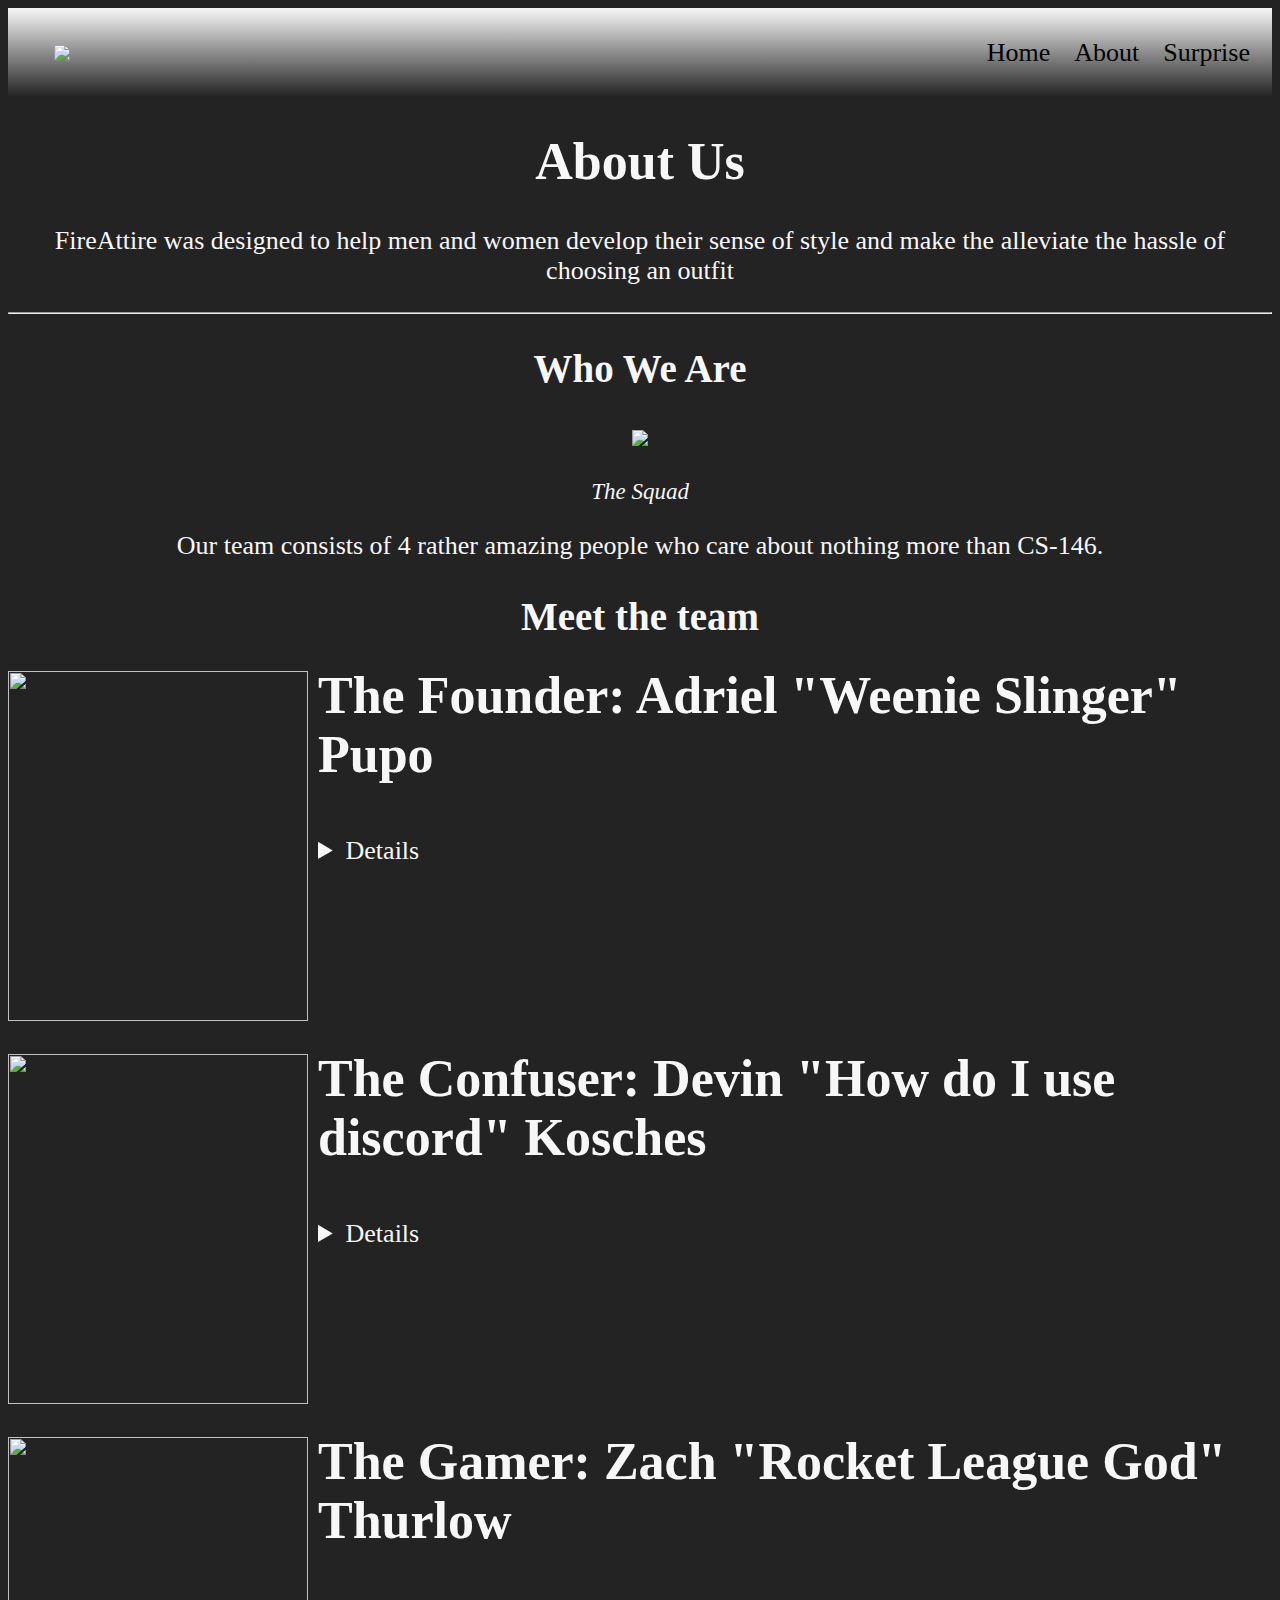
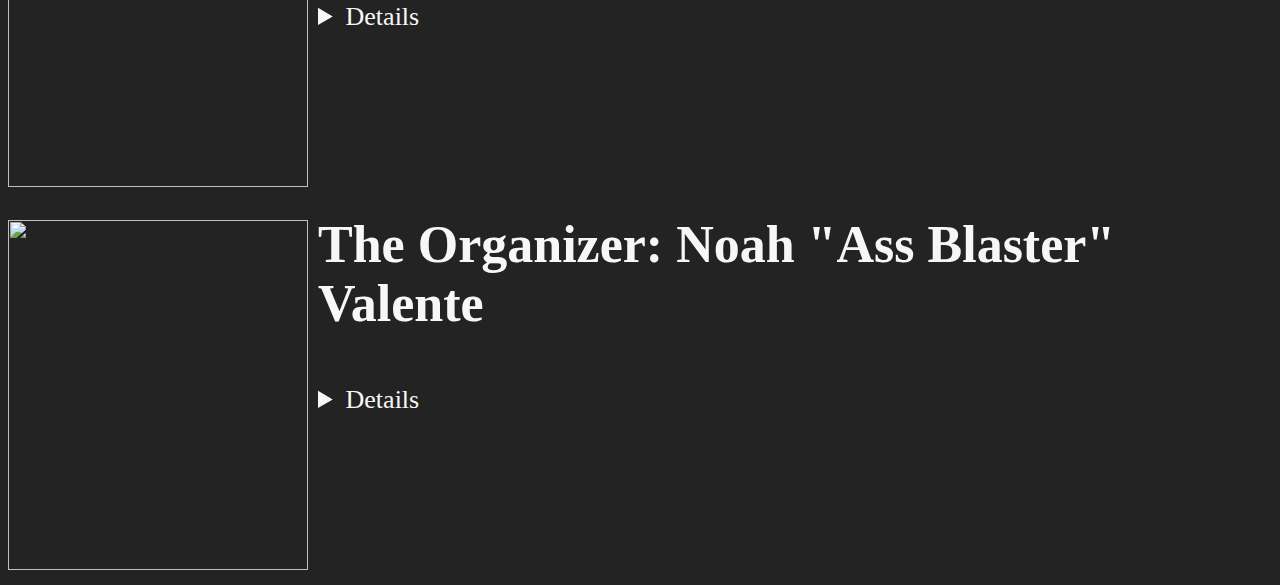
==== aboutus.html @ 30d2195a "Add files via upload" ====
<!DOCTYPE html>
<html lang="en">
<head>
    <meta charset="UTF-8">
    <meta name="viewport" content="width=device-width, initial-scale=1.0">
    <link rel='icon' href='imagesforsite/favicon.ico' type='image/ico'>
    <link rel="stylesheet" href="aboutusstyle.css">
    <title>Document</title>
</head>
<body>
        
        <div class="header">
            <a href="home.html" class="logo"><a href="home.html"><img src="https://www.freelogoservices.com/api/main/images/1j+ojFVDOMkX9Wytexe43D6kifCCqhRJnx...IwXs1M3EMoAJtliAvhfVo8...05%22%3E"></a></a>
            <div class="header-right">
              <a class="active" href="home.html">Home</a>
              <a href="aboutus.html">About</a>
              <a href="https://www.youtube.com/watch?v=dQw4w9WgXcQ">Surprise</a>
            </div>
          </div>
    <summary>
        <h1>
            About Us
        </h1>
        <p>
            FireAttire was designed to help men and women develop their sense of style and make the 
            alleviate the hassle of choosing an outfit
        </p> 
    </summary>
    <hr>
        <h2>
            Who We Are
        </h2>
        <figure>
            <p>
                <img src="https://thumbs.dreamstime.com/t/four-young-guys-17962834.jpg"> 
            </p>
            <figcaption>The Squad</figcaption>
        </figure>
        <p>
            Our team consists of 4 rather amazing people who care about nothing more than CS-146.
        </p>
        <h2>Meet the team</h2>
    <main>
        <section>
            <div class="pic">
                <img src="file:adriel.png" height="350" width="300"> 
            </div>
            <summary>
                <h3>
                    The Founder: Adriel "Weenie Slinger" Pupo
                </h3>
                <details>
                    Founder Adriel Pupo had trouble choosing what outfit to wear to school one morning so he thought to himself, "What if there
                was an easier way to do this?" The idea behind FireAttire was then born. 
                </details>
            </summary>
        </section>
        <p></p>
        <section>
            <div class="pic">
                <img src="file:devin.png" height="350" width="300"> 
            </div>
            <summary>
                <h3>
                    The Confuser: Devin "How do I use discord" Kosches
                </h3>
                <details>
                    Devin was assigned to work with the FireAttire team, however, he had no idea how to communicate on discord.
                    This lead to a delay in the production of FireAttire. What a team player.
                </details>
            </summary>
        </section>
        <p></p>
        <section>
            <div class="pic">
                <img src="file:zach.png" height="350" width="300"> 
            </div>
            <summary>
                <h3>
                    The Gamer: Zach "Rocket League God" Thurlow
                </h3>
                <details>
                    Zach is a great team player. More importantly though, he's a gamer. And as gamers are a minority,
                    he is our diversity hire. We believe FireAttire should be a diverse team and having a gamer fills that role.
                </details>
            </summary>
        </section>
        <p></p>
        <section>
            <div class="pic">
                <img src="file:noah.png" height="350" width="300"> 
            </div>
            <summary>
                <h3>
                    The Organizer: Noah "Ass Blaster" Valente
                </h3>
                <details>
                    Noah is an organizer. Give him a task and he'll put it together. He's an essential part of the
                    FireTire team. He runs the Github and controls the documents we make for PR. What a beast.
                </details>
            </summary>
        </section>
    </main>
</body>
</html>
---- aboutusstyle.css ----
h1,h2,p {
    text-align: center;
}
h3 {
    font-size: 200%;
   margin-top: -5px;
}
body {
    background: 0% 0% / contain rgb(35, 35, 35);
    transition-property: none;
    opacity: 1;
    font-family: calibri, 'sans-serif';
    font-size: 26px;
    color: rgb(248, 247, 247);
}
/*Style the header with a grey background and some padding */
.header {
    overflow: hidden;
    background: linear-gradient(to bottom, #f8f7f7 0%, #232323 100%);
    padding: 20px 10px;
}

/* Style the header links */
.header a {
    float: left;
    color: black;
    text-align: center;
    padding: 12px;
    text-decoration: none;
    line-height: 25px;
    border-radius: 4px;
}

/*Style the logo link (notice that we set the same value of line-height and font-size to prevent the header to increase when the font gets bigger */
.header a.logo {
    font-size: 25px;
    font-weight: bold;
}

/* Change the background color on mouse-over */
.header a:hover {
    background-color: #ddd;
    color: black;
}

/* Float the link section to the right */
.header-right {
    float: right;
}
figcaption {
    text-align: center;
    font-style: italic;
    font-size: 23px;
}
section {
    display: flex;
}
.pic {
    margin-right: 10px;
}
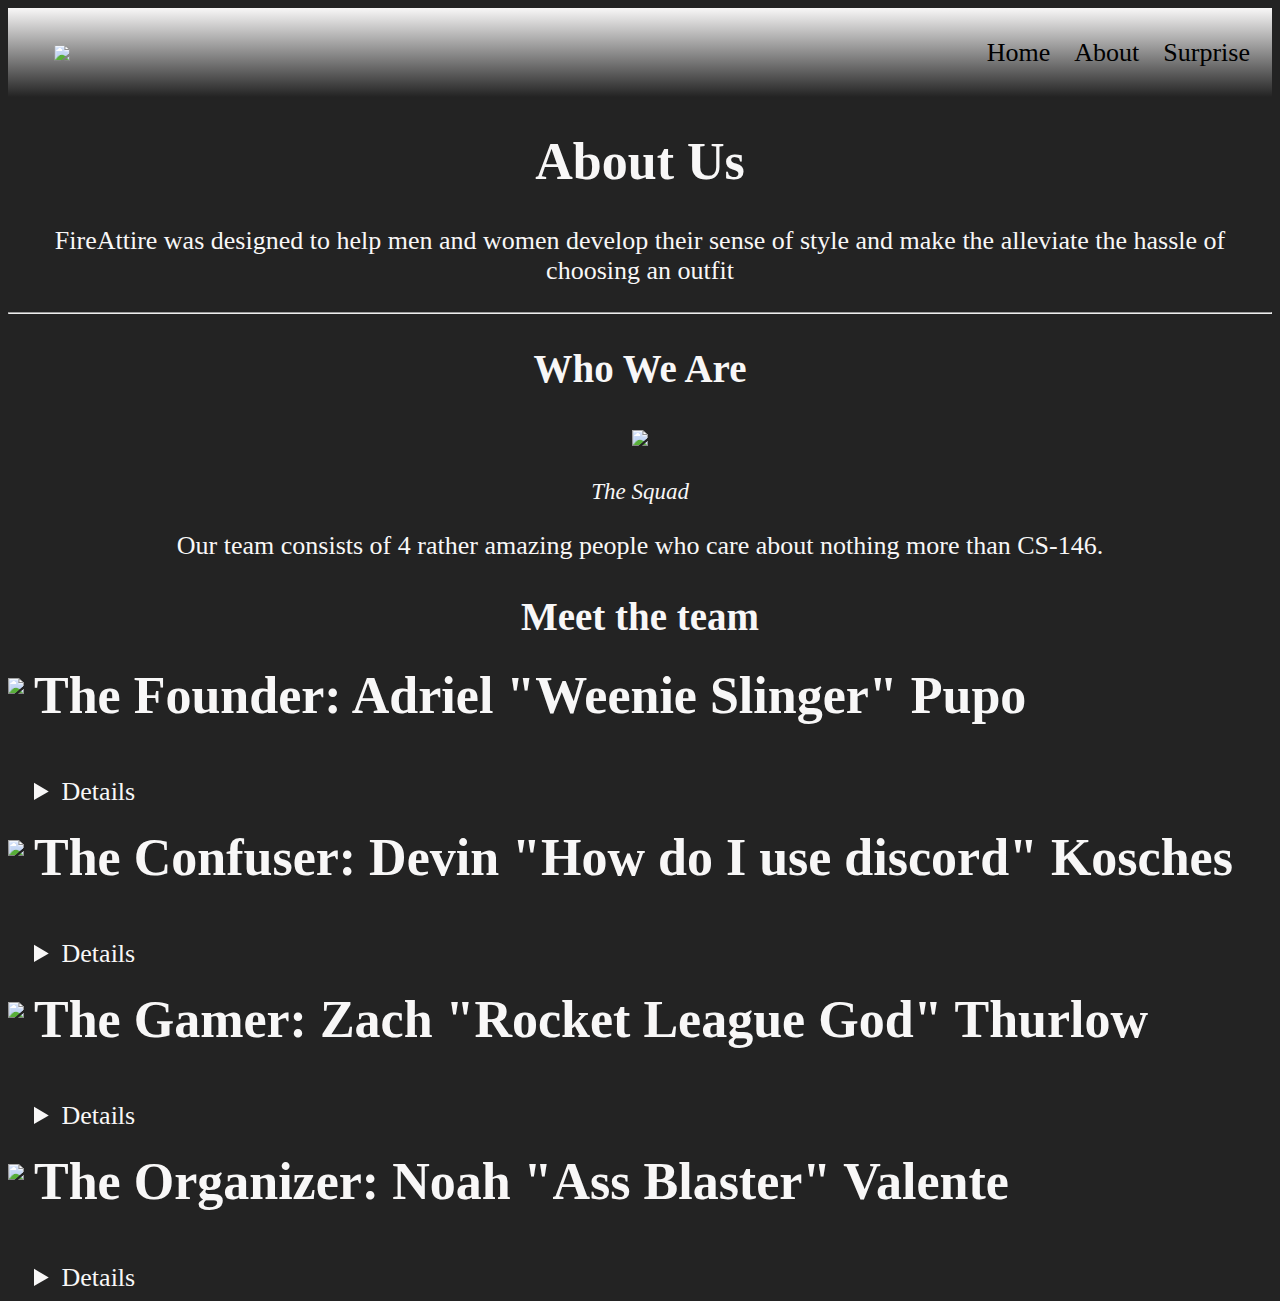
==== commit 397250f7: "Add files via upload" ====
--- a/aboutus.html
+++ b/aboutus.html
@@ -42,8 +42,8 @@
         <h2>Meet the team</h2>
     <main>
         <section>
-            <div class="pic">
-                <img src="file:adriel.png" height="350" width="300"> 
+            <div class="margin">
+                <img class="pic" src="file:adriel.png"> 
             </div>
             <summary>
                 <h3>
@@ -57,8 +57,8 @@
         </section>
         <p></p>
         <section>
-            <div class="pic">
-                <img src="file:devin.png" height="350" width="300"> 
+            <div class="margin">
+                <img class="pic" src="file:devin.png"> 
             </div>
             <summary>
                 <h3>
@@ -72,8 +72,8 @@
         </section>
         <p></p>
         <section>
-            <div class="pic">
-                <img src="file:zach.png" height="350" width="300"> 
+            <div class="margin">
+                <img class="pic" src="file:zach.png"> 
             </div>
             <summary>
                 <h3>
@@ -87,8 +87,8 @@
         </section>
         <p></p>
         <section>
-            <div class="pic">
-                <img src="file:noah.png" height="350" width="300"> 
+            <div class="margin">
+                <img class="pic" src="file:noah.png"> 
             </div>
             <summary>
                 <h3>
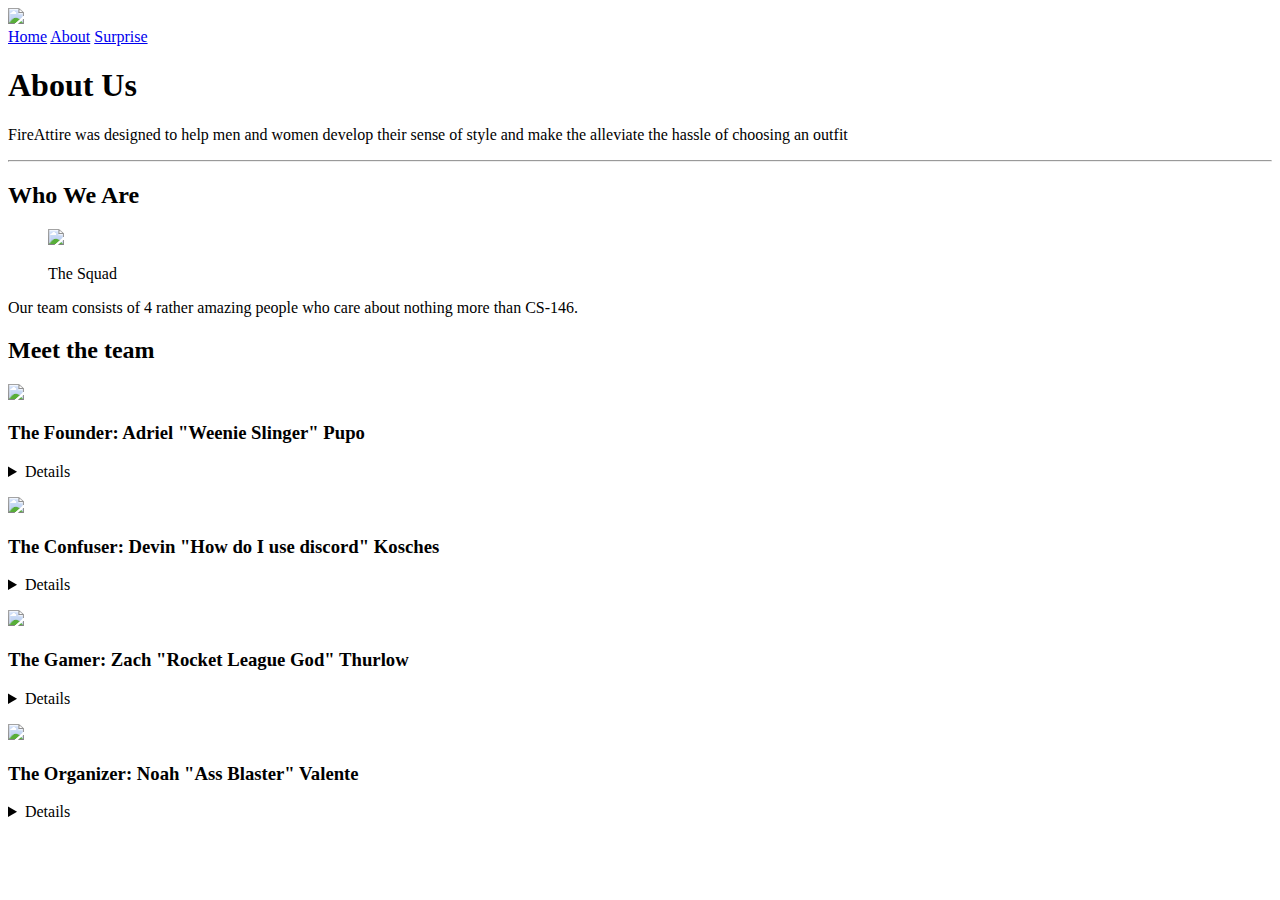
==== commit ef19675e: "Update aboutus.html" ====
--- a/aboutus.html
+++ b/aboutus.html
@@ -8,15 +8,20 @@
     <title>Document</title>
 </head>
 <body>
-        
+    <header>
         <div class="header">
-            <a href="home.html" class="logo"><a href="home.html"><img src="https://www.freelogoservices.com/api/main/images/1j+ojFVDOMkX9Wytexe43D6kifCCqhRJnx...IwXs1M3EMoAJtliAvhfVo8...05%22%3E"></a></a>
+            <a href="index.html" class="logo">
+                <a href="index.html">
+                    <img src="https://www.freelogoservices.com/api/main/images/1j+ojFVDOMkX9Wytexe43D6kifCCqhRJnx...IwXs1M3EMoAJtliAvhfVo8...05">
+                </a>
+            </a>
             <div class="header-right">
-              <a class="active" href="home.html">Home</a>
-              <a href="aboutus.html">About</a>
-              <a href="https://www.youtube.com/watch?v=dQw4w9WgXcQ">Surprise</a>
+            <a class="active" href="index.html">Home</a>
+            <a href="aboutus.html">About</a>
+            <a href="https://www.youtube.com/watch?v=dQw4w9WgXcQ">Surprise</a>
             </div>
-          </div>
+        </div>
+    </header>
     <summary>
         <h1>
             About Us
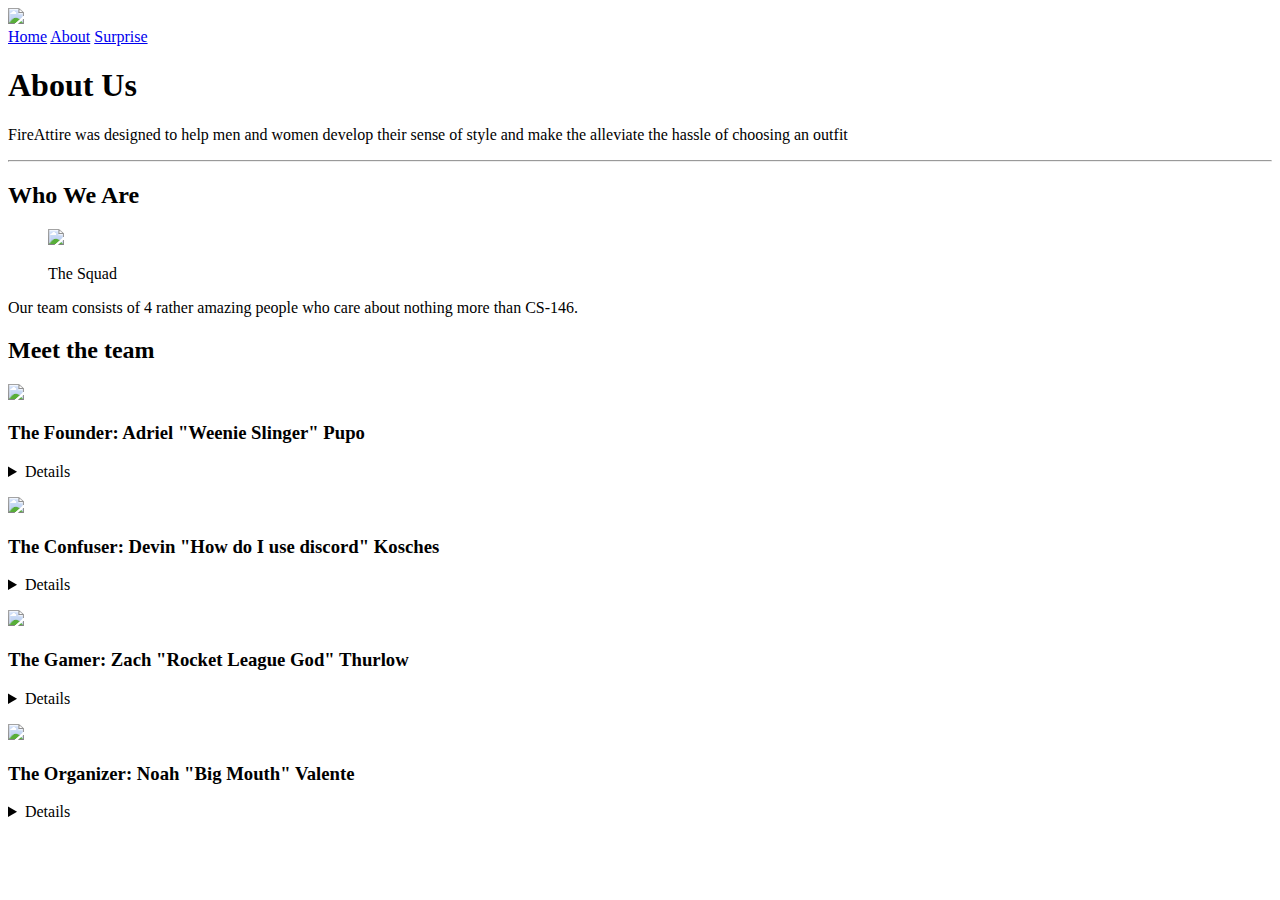
==== commit 0a8720c8: "Update aboutus.html" ====
--- a/aboutus.html
+++ b/aboutus.html
@@ -97,7 +97,7 @@
             </div>
             <summary>
                 <h3>
-                    The Organizer: Noah "Ass Blaster" Valente
+                    The Organizer: Noah "Big Mouth" Valente
                 </h3>
                 <details>
                     Noah is an organizer. Give him a task and he'll put it together. He's an essential part of the
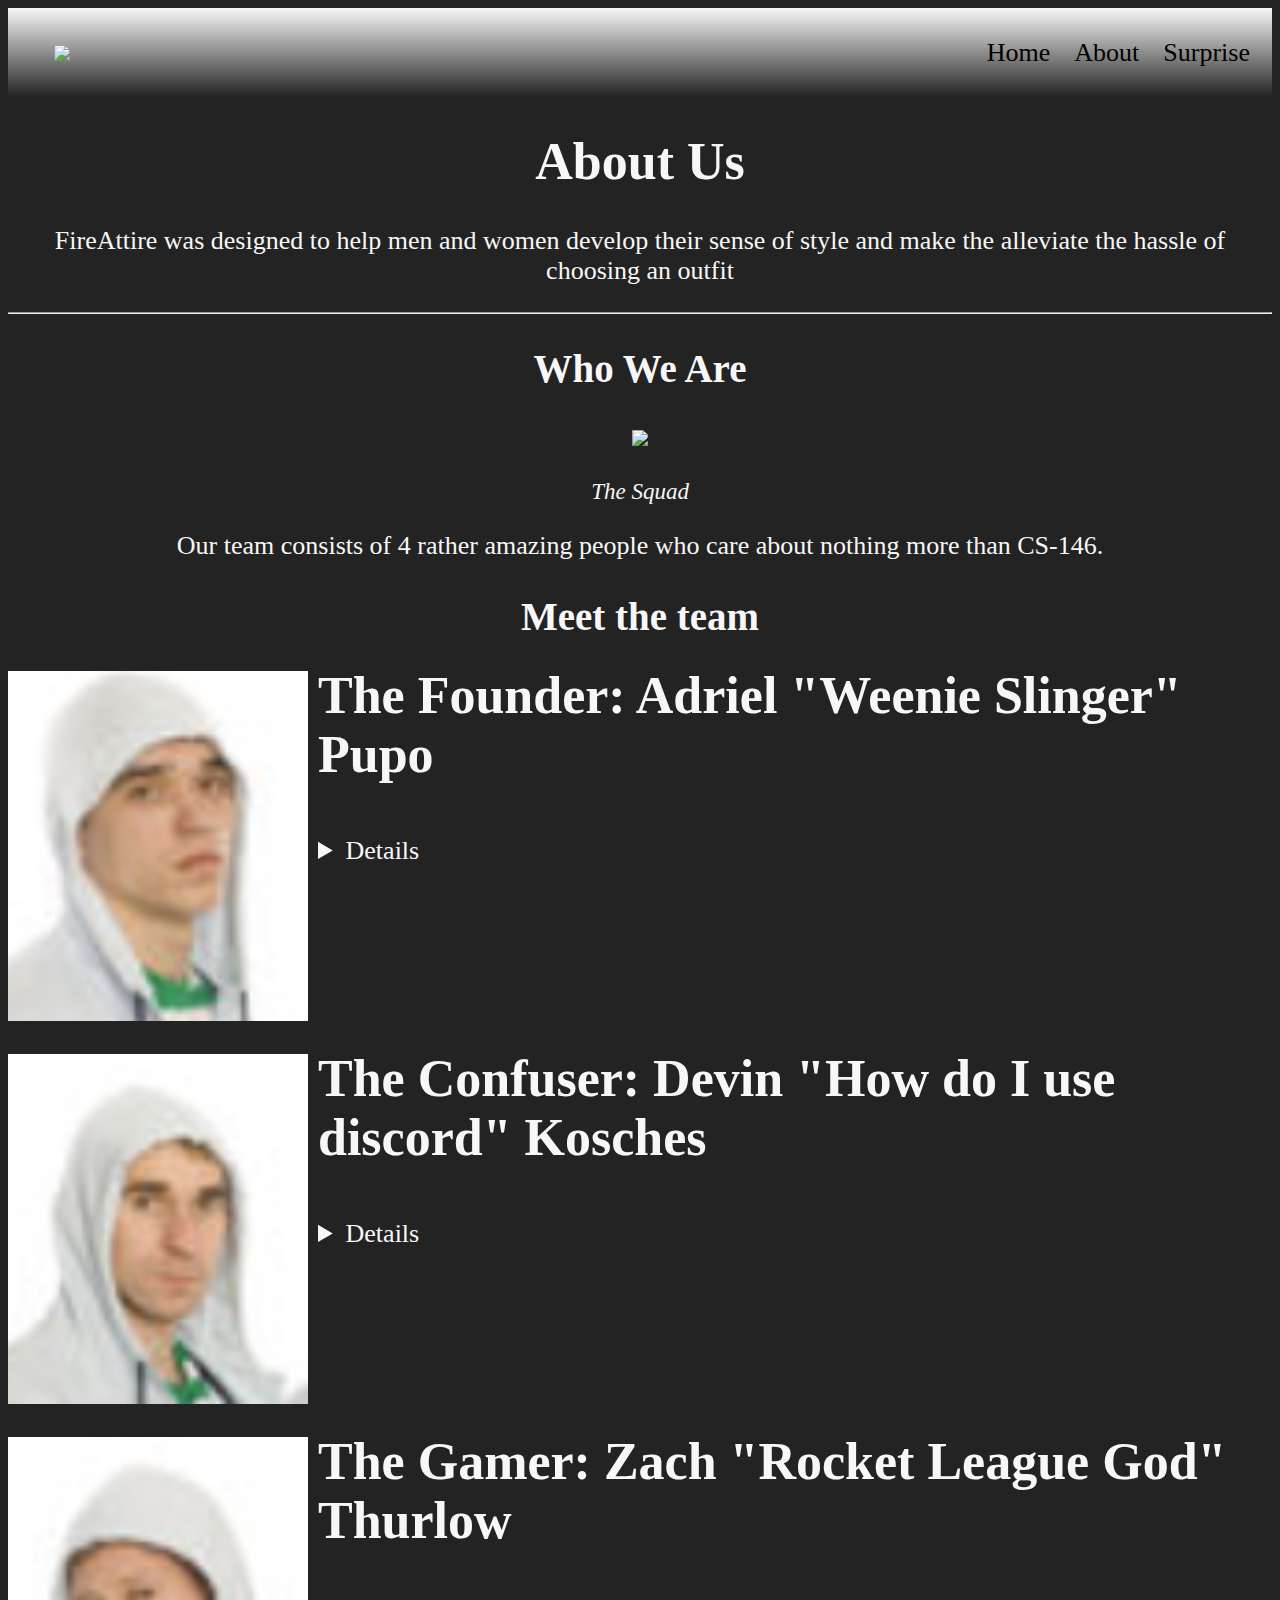
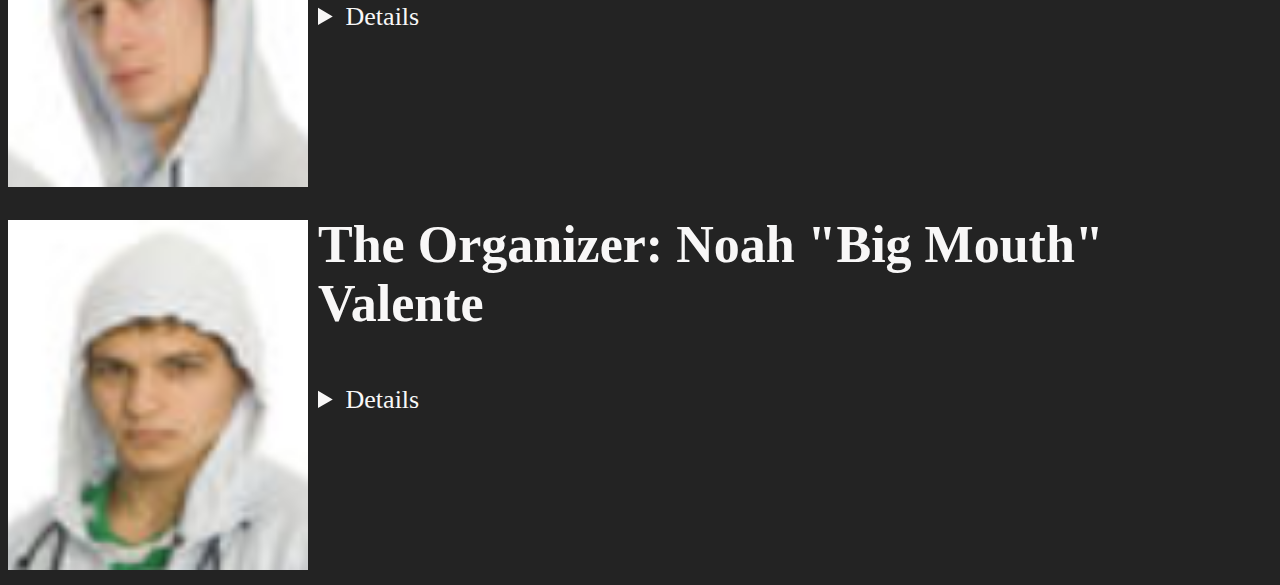
==== commit c2846834: "Update aboutus.html" ====
--- a/aboutus.html
+++ b/aboutus.html
@@ -3,16 +3,16 @@
 <head>
     <meta charset="UTF-8">
     <meta name="viewport" content="width=device-width, initial-scale=1.0">
-    <link rel='icon' href='imagesforsite/favicon.ico' type='image/ico'>
-    <link rel="stylesheet" href="aboutusstyle.css">
-    <title>Document</title>
+    <link rel='icon' href='images/favicon.ico' type='image/ico'>
+    <link rel="stylesheet" href="styles/aboutus.css">
+    <title>About Us</title>
 </head>
 <body>
     <header>
         <div class="header">
             <a href="index.html" class="logo">
                 <a href="index.html">
-                    <img src="https://www.freelogoservices.com/api/main/images/1j+ojFVDOMkX9Wytexe43D6kifCCqhRJnx...IwXs1M3EMoAJtliAvhfVo8...05">
+                    <img src="images/fireattirelogo.jpg">
                 </a>
             </a>
             <div class="header-right">
@@ -37,7 +37,7 @@
         </h2>
         <figure>
             <p>
-                <img src="https://thumbs.dreamstime.com/t/four-young-guys-17962834.jpg"> 
+                <img src="images/fourwhiteguys.jpg"> 
             </p>
             <figcaption>The Squad</figcaption>
         </figure>
@@ -48,7 +48,7 @@
     <main>
         <section>
             <div class="margin">
-                <img class="pic" src="file:adriel.png"> 
+                <img class="pic" src="images/adriel.png"> 
             </div>
             <summary>
                 <h3>
@@ -63,7 +63,7 @@
         <p></p>
         <section>
             <div class="margin">
-                <img class="pic" src="file:devin.png"> 
+                <img class="pic" src="images/devin.png"> 
             </div>
             <summary>
                 <h3>
@@ -78,7 +78,7 @@
         <p></p>
         <section>
             <div class="margin">
-                <img class="pic" src="file:zach.png"> 
+                <img class="pic" src="images/zach.png"> 
             </div>
             <summary>
                 <h3>
@@ -93,7 +93,7 @@
         <p></p>
         <section>
             <div class="margin">
-                <img class="pic" src="file:noah.png"> 
+                <img class="pic" src="images/noah.png"> 
             </div>
             <summary>
                 <h3>
--- a/styles/aboutus.css
+++ b/styles/aboutus.css
@@ -0,0 +1,75 @@
+h1,h2,p{
+    text-align: center;
+}
+h3 {
+    font-size: 200%;
+   margin-top: -5px;
+}
+body {
+    background: 0% 0% / contain rgb(35, 35, 35);
+    transition-property: none;
+    opacity: 1;
+    font-family: calibri, 'sans-serif';
+    font-size: 26px;
+    color: rgb(248, 247, 247);
+}
+/*Style the header with a grey background and some padding */
+.header {
+    overflow: hidden;
+    background: linear-gradient(to bottom, #f8f7f7 0%, #232323 100%);
+    padding: 20px 10px;
+}
+
+/* Style the header links */
+.header a {
+    float: left;
+    color: black;
+    text-align: center;
+    padding: 12px;
+    text-decoration: none;
+    line-height: 25px;
+    border-radius: 4px;
+}
+
+/*Style the logo link (notice that we set the same value of line-height and font-size to prevent the header to increase when the font gets bigger */
+.header a.logo {
+    font-size: 25px;
+    font-weight: bold;
+}
+
+/* Change the background color on mouse-over */
+.header a:hover {
+    background-color: #ddd;
+    color: black;
+}
+
+/* Float the link section to the right */
+.header-right {
+    float: right;
+}
+figcaption {
+    text-align: center;
+    font-style: italic;
+    font-size: 23px;
+}
+section {
+    display: flex;
+}
+.pic {
+    
+}
+.margin {
+    margin-right: 10px;
+}
+@media only screen and (min-width: 999px) {
+    .pic {
+        height: 350px;
+        width: 300px;
+    }
+}
+@media only screen and (max-width:998px) and (min-width:481px){
+    .pic {
+        height: 175px;
+        width: 150px;
+    }
+}
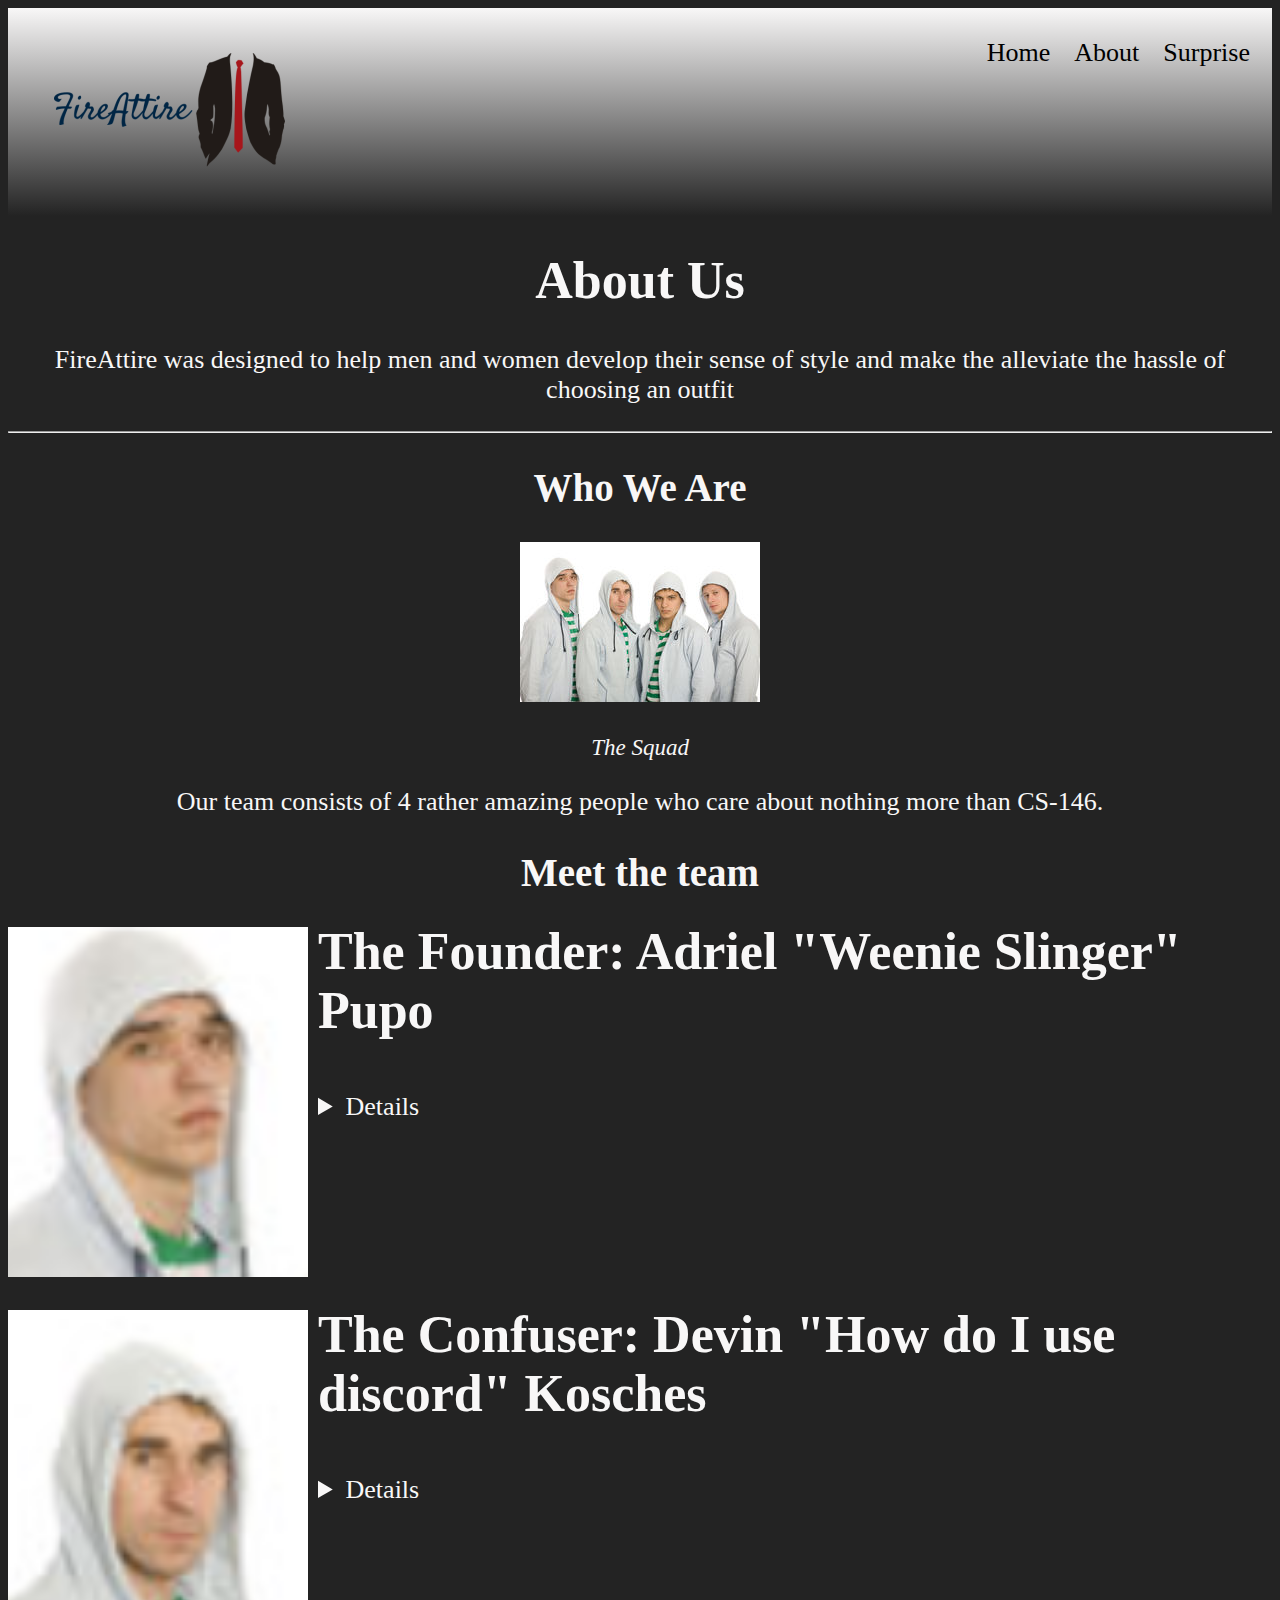
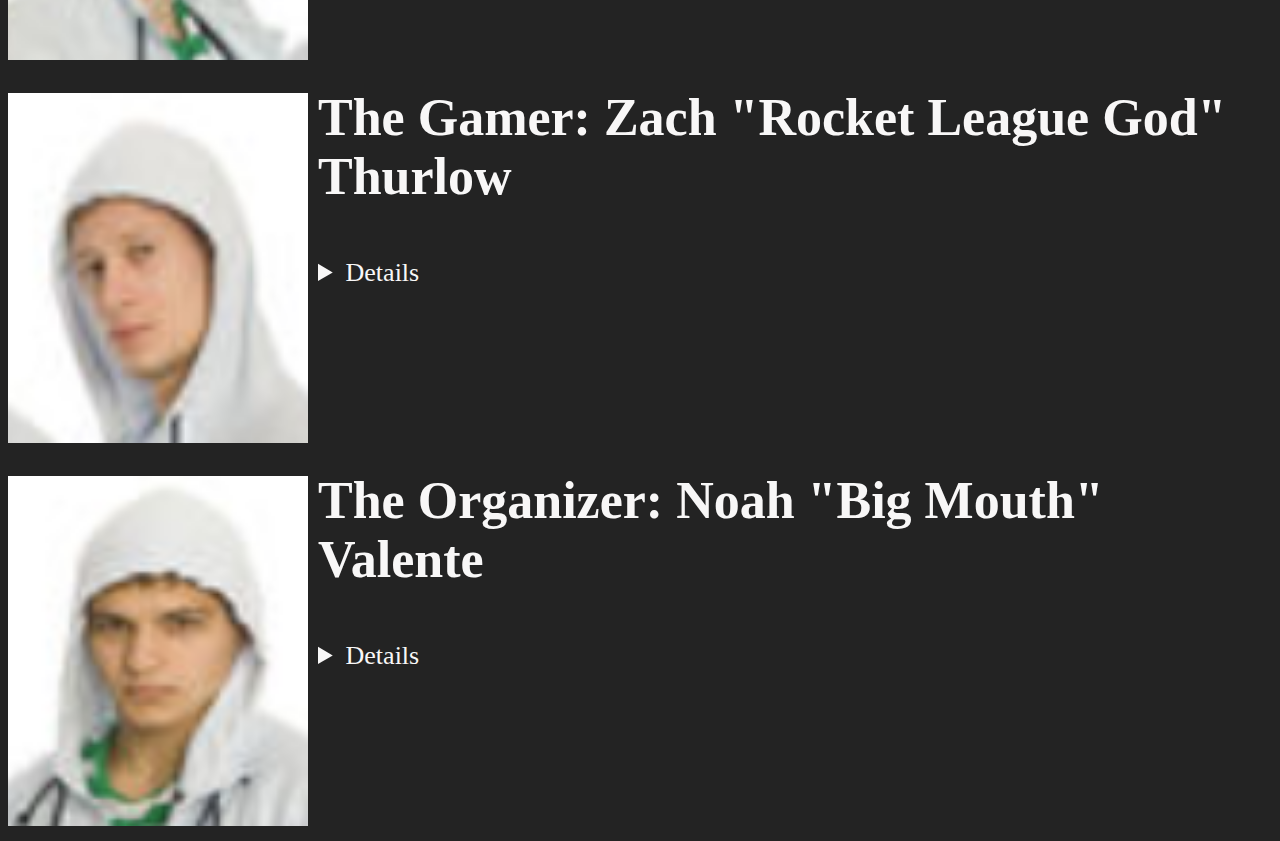
==== commit 0890bb49: "Update aboutus.html" ====
--- a/aboutus.html
+++ b/aboutus.html
@@ -18,10 +18,10 @@
             <div class="header-right">
             <a class="active" href="index.html">Home</a>
             <a href="aboutus.html">About</a>
-            <a href="https://www.youtube.com/watch?v=dQw4w9WgXcQ">Surprise</a>
+            <a href="Rick Astley - Never Gonna Give You Up (Video).mp4">Surprise</a>
             </div>
         </div>
-    </header>
+      </header>
     <summary>
         <h1>
             About Us
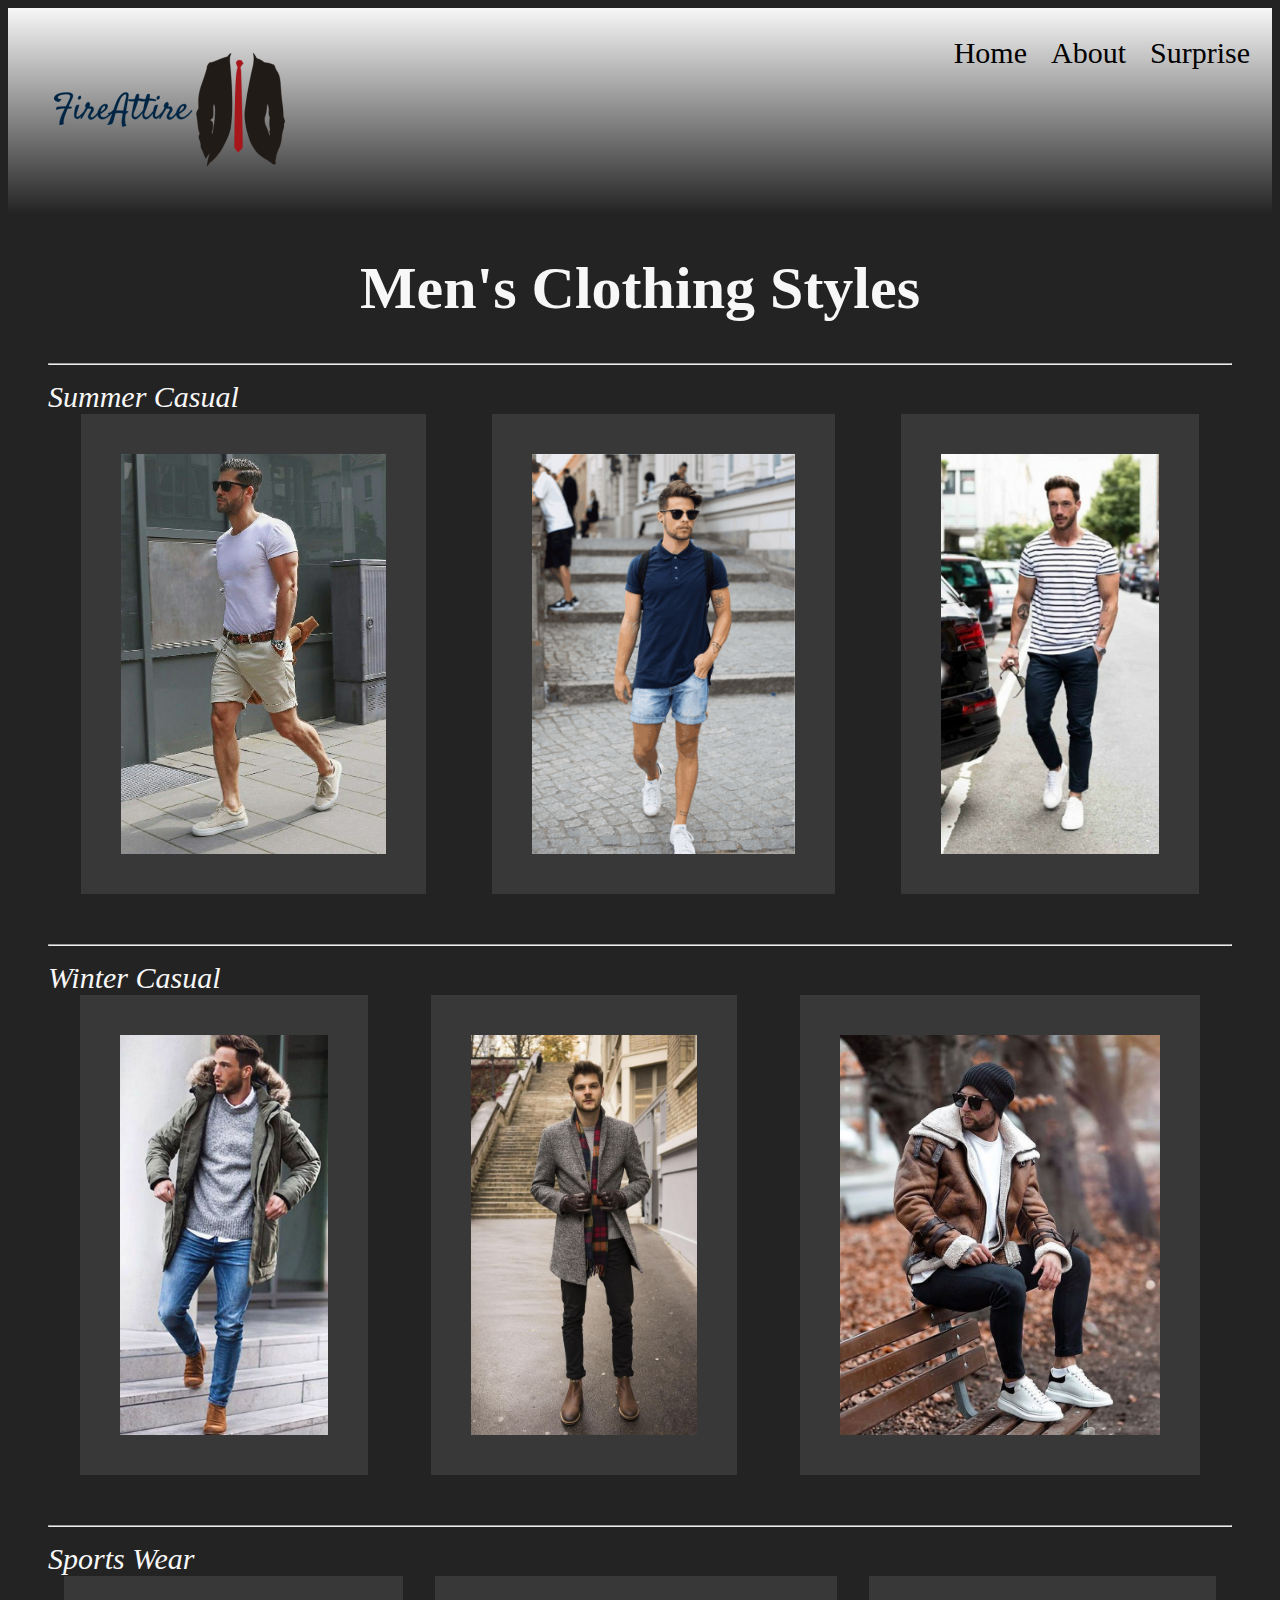
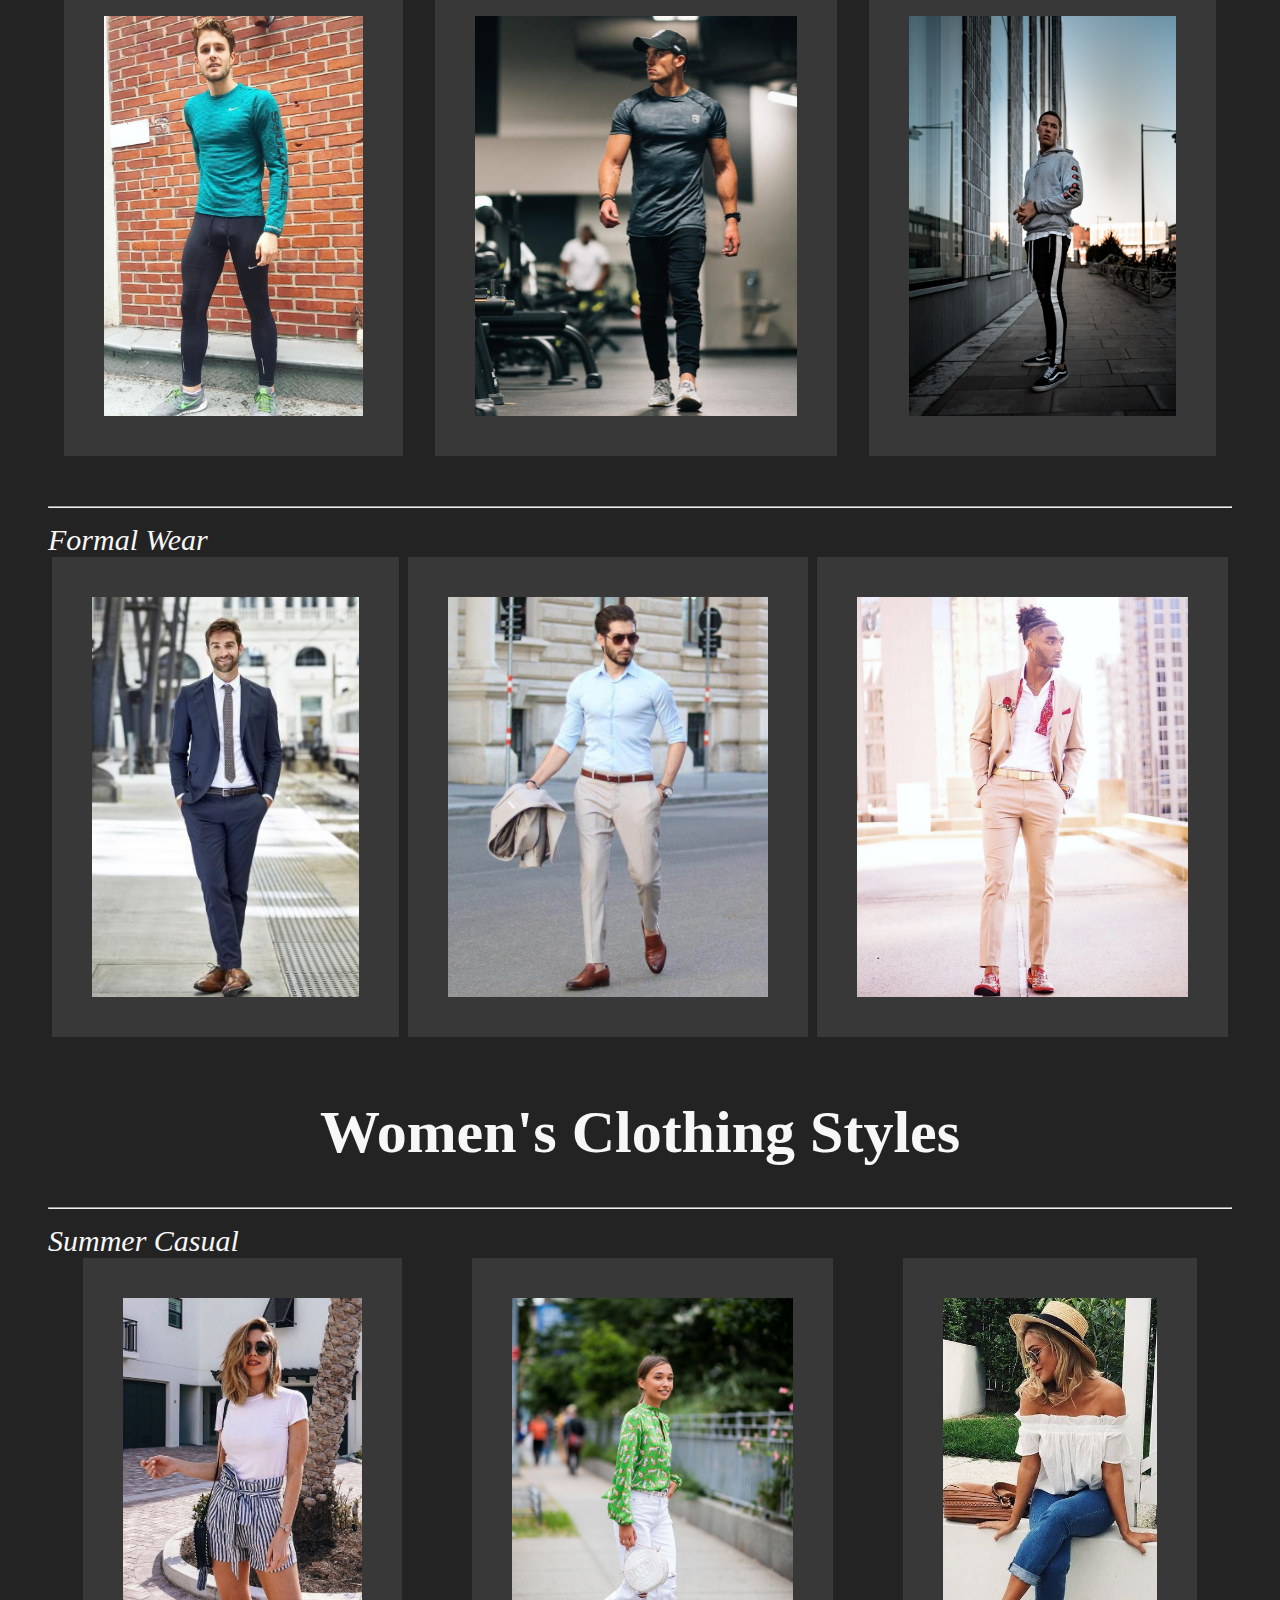
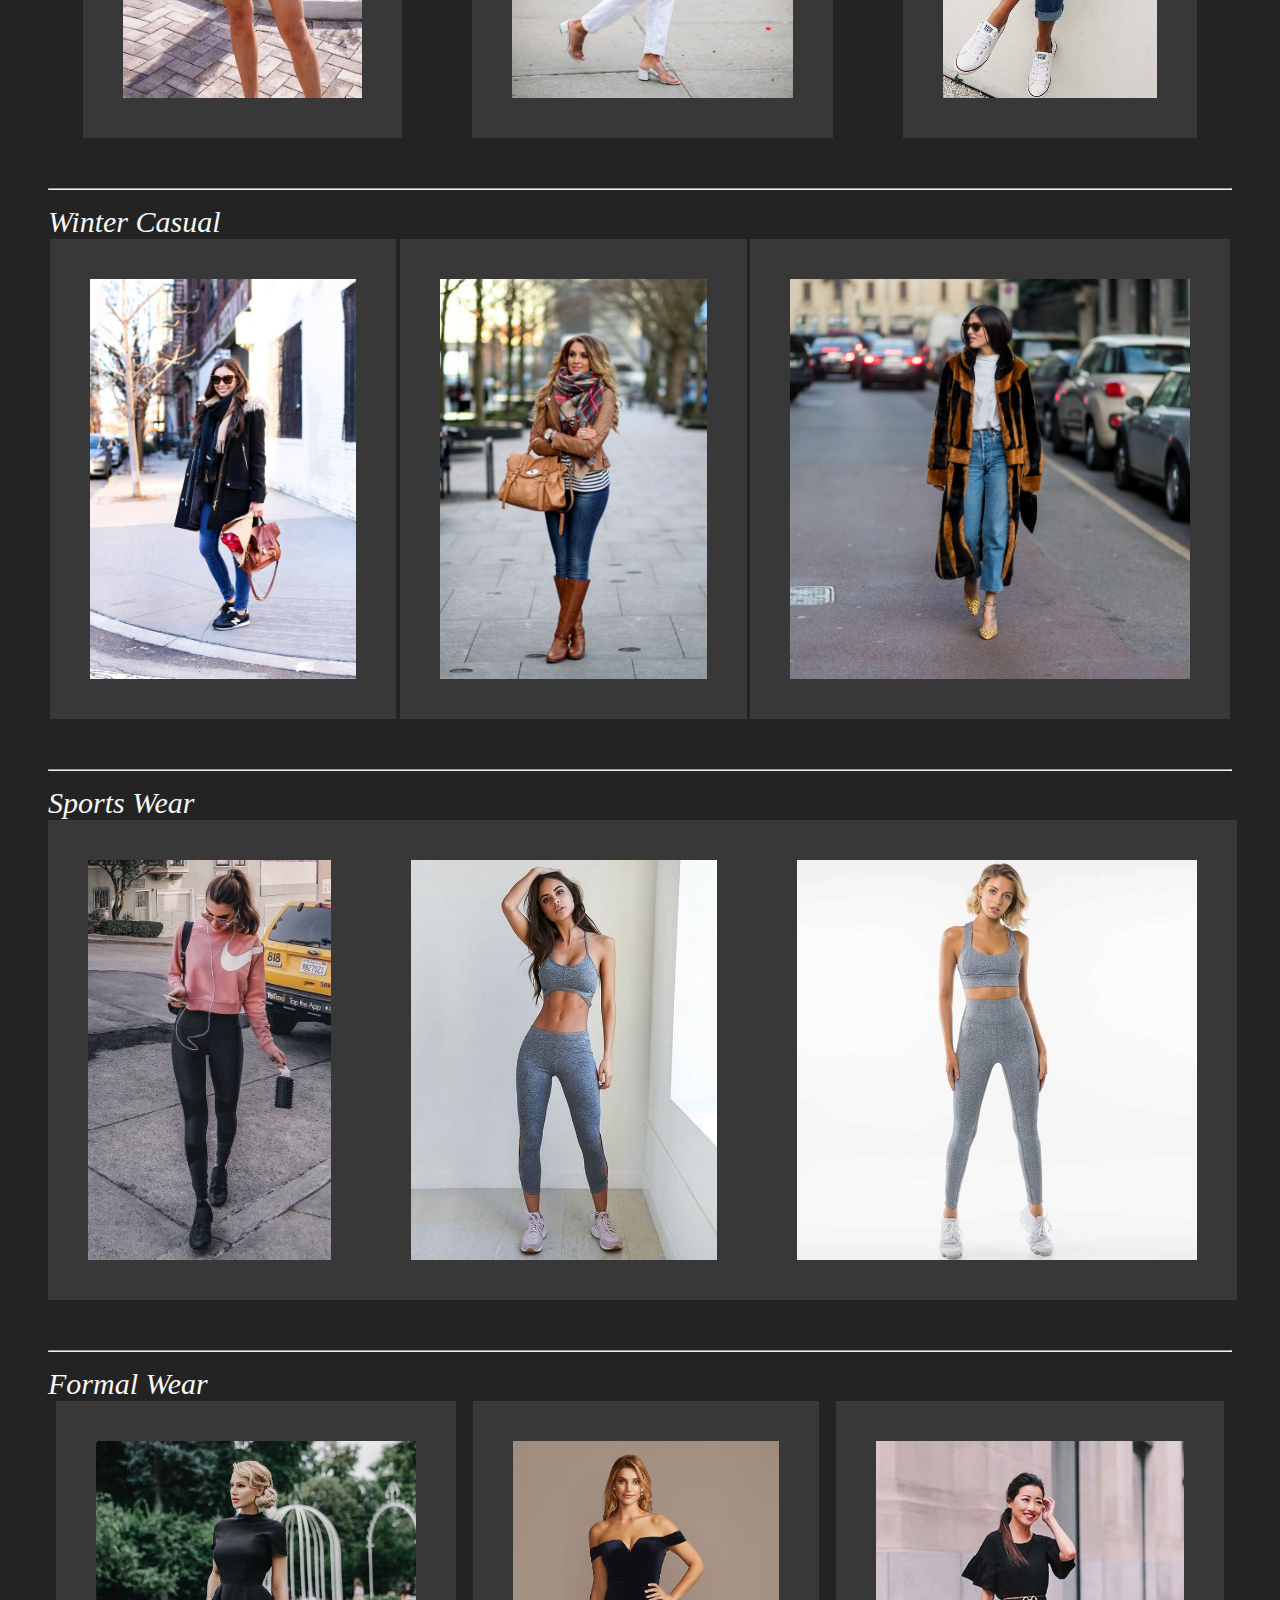
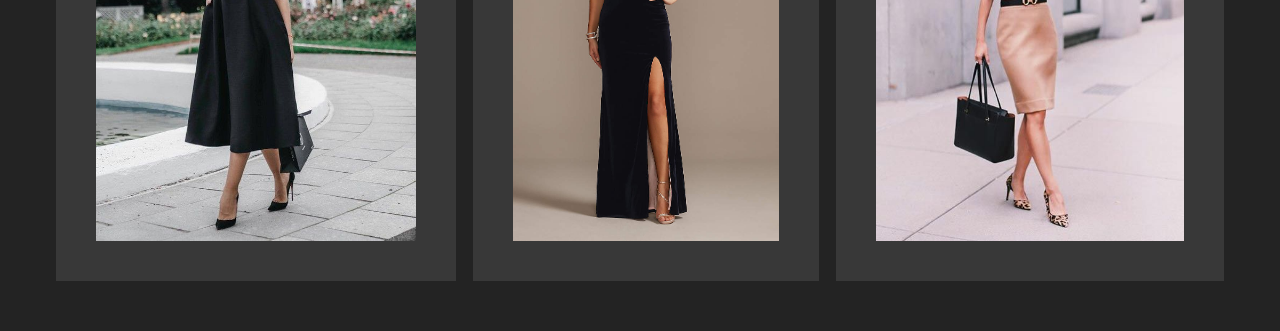
==== commit d1ca6ffa: "Update aboutus.html" ====
--- a/aboutus.html
+++ b/aboutus.html
@@ -1,110 +1,109 @@
 <!DOCTYPE html>
 <html lang="en">
 <head>
-    <meta charset="UTF-8">
-    <meta name="viewport" content="width=device-width, initial-scale=1.0">
-    <link rel='icon' href='images/favicon.ico' type='image/ico'>
-    <link rel="stylesheet" href="styles/aboutus.css">
-    <title>About Us</title>
+  <meta charset="UTF-8">
+  <meta name="viewport" content="width=device-width, initial-scale=1.0">
+  <title>General Styles For Men</title>
+  <link rel="stylesheet" href="styles/generalstyles.css">
+  <link rel='icon' href='imagesforsite/favicon.ico' type='image/ico'>
 </head>
 <body>
-    <header>
-        <div class="header">
-            <a href="index.html" class="logo">
-                <a href="index.html">
-                    <img src="images/fireattirelogo.jpg">
-                </a>
+  <header>
+    <div class="header">
+        <a href="index.html" class="logo">
+            <a href="index.html">
+                <img src="images/fireattirelogo.jpg">
             </a>
-            <div class="header-right">
-            <a class="active" href="index.html">Home</a>
-            <a href="aboutus.html">About</a>
-            <a href="Rick Astley - Never Gonna Give You Up (Video).mp4">Surprise</a>
-            </div>
+        </a>
+        <div class="header-right">
+        <a class="active" href="index.html">Home</a>
+        <a href="aboutus.html">About</a>
+        <a href="Rick Astley - Never Gonna Give You Up (Video).mp4">Surprise</a>
         </div>
-      </header>
-    <summary>
-        <h1>
-            About Us
-        </h1>
-        <p>
-            FireAttire was designed to help men and women develop their sense of style and make the 
-            alleviate the hassle of choosing an outfit
-        </p> 
-    </summary>
-    <hr>
-        <h2>
-            Who We Are
-        </h2>
-        <figure>
-            <p>
-                <img src="images/fourwhiteguys.jpg"> 
-            </p>
-            <figcaption>The Squad</figcaption>
-        </figure>
-        <p>
-            Our team consists of 4 rather amazing people who care about nothing more than CS-146.
-        </p>
-        <h2>Meet the team</h2>
-    <main>
-        <section>
-            <div class="margin">
-                <img class="pic" src="images/adriel.png"> 
-            </div>
-            <summary>
-                <h3>
-                    The Founder: Adriel "Weenie Slinger" Pupo
-                </h3>
-                <details>
-                    Founder Adriel Pupo had trouble choosing what outfit to wear to school one morning so he thought to himself, "What if there
-                was an easier way to do this?" The idea behind FireAttire was then born. 
-                </details>
-            </summary>
-        </section>
-        <p></p>
-        <section>
-            <div class="margin">
-                <img class="pic" src="images/devin.png"> 
-            </div>
-            <summary>
-                <h3>
-                    The Confuser: Devin "How do I use discord" Kosches
-                </h3>
-                <details>
-                    Devin was assigned to work with the FireAttire team, however, he had no idea how to communicate on discord.
-                    This lead to a delay in the production of FireAttire. What a team player.
-                </details>
-            </summary>
-        </section>
-        <p></p>
-        <section>
-            <div class="margin">
-                <img class="pic" src="images/zach.png"> 
-            </div>
-            <summary>
-                <h3>
-                    The Gamer: Zach "Rocket League God" Thurlow
-                </h3>
-                <details>
-                    Zach is a great team player. More importantly though, he's a gamer. And as gamers are a minority,
-                    he is our diversity hire. We believe FireAttire should be a diverse team and having a gamer fills that role.
-                </details>
-            </summary>
-        </section>
-        <p></p>
-        <section>
-            <div class="margin">
-                <img class="pic" src="images/noah.png"> 
-            </div>
-            <summary>
-                <h3>
-                    The Organizer: Noah "Big Mouth" Valente
-                </h3>
-                <details>
-                    Noah is an organizer. Give him a task and he'll put it together. He's an essential part of the
-                    FireTire team. He runs the Github and controls the documents we make for PR. What a beast.
-                </details>
-            </summary>
-        </section>
-    </main>
+    </div>
+  </header>
+  <main>
+    <section>
+      <figure>
+  <h1> Men's Clothing Styles </h1>
+  <hr>
+  <div class="cStyle"><i>Summer Casual</i></div>
+  <div class="greyBox">
+    <img class='greyBox-image' src="images/mensummercasual1.jpg"></a>
+    <img class='greyBox-image' src="images/mensummercasual2.png" ></a>
+    <img class='greyBox-image' src="images/mensummercasual3.jpg"></a>
+      </div>
+    </figure>
+    <figure>
+<hr>
+
+  <div class="cStyle"><i>Winter Casual</i></div>
+  <div class="greyBox">
+  <img class='greyBox-image' src="images/menwintercasual1.jpg"></a>
+ <img class='greyBox-image' src="images/menwintercasual2.jpg" ></a>
+  <img class='greyBox-image' src="images/menwintercasual3.jpg"></a>
+    </div>
+  </figure>
+  <figure>
+<hr>
+  <div class="cStyle"><i>Sports Wear</i></div>
+  <div class="greyBox">
+  <img class='greyBox-image' src="images/mensportswear1.jpg"></a>
+  <img class='greyBox-image' src="images/mensportswear2.jpg"></a>
+ <img class='greyBox-image' src="images/mensportswear3.jpg"></a>
+    </div>
+  </figure>
+  <figure>
+<hr>
+<div class="cStyle"><i>Formal Wear</i></div>
+<div class="greyBox">
+  <img class='greyBox-image' src="images/menformalwear1.jpg"></a>
+  <img class='greyBox-image' src="images/menformalwear2.jpg"></a>
+  <img class='greyBox-image' src="images/menformalwear3.jpg"></a>
+    </div>
+  </figure>
+  </section>
+  <section>
+    <figure>
+  <h1>Women's Clothing Styles </h1>
+  <hr>
+  <div class="cStyle"><i>Summer Casual</i></div>
+  <div class="greyBox">
+  <img class='greyBox-image' src="images/womensummercasual1.jpg"></a>
+  <img class='greyBox-image' src="images/womensummercasual2.jpg"></a>
+  <img class='greyBox-image' src="images/womensummercasual3.jpg"></a>
+    </div>
+  </figure>
+  <figure>
+  <hr>
+  <div class="cStyle"><i>Winter Casual</i></div>
+  <div class="greyBox">
+ <img class='greyBox-image' src="images/womenwintercasual1.jpg"></a>
+ <img class='greyBox-image' src="images/womenwintercasual2.jpg"></a>
+ <img class='greyBox-image' src="images/womenwintercasual3.jpg"></a>
+ </div>
+</figure>
+<figure>
+<hr>
+<div class="cStyle"><i>Sports Wear</i></div>
+<div class="greyBox">
+  <img class='greyBox-image' src="images/womensportswear1.jpg"></a>
+  <img class='greyBox-image' src="images/womensportswear2.jpg" ></a>
+  <img class='greyBox-image' src="images/womensportswear3.jpg"></a>
+</div>
+</figure>
+<figure>
+
+<hr>
+<div class="cStyle"><i>Formal Wear</i></div>
+<div class="greyBox">
+  <img class='greyBox-image' src="images/womenformalwear1.jpg"></a>
+  <img class='greyBox-image' src="images/womenformalwear2.jfif"></a>
+  <img class='greyBox-image' src="images/womenformalwear3.jpg"></a>
+</div>
+</figure>
+</section>
+</main>
+
 </body>
 </html>
--- a/styles/generalstyles.css
+++ b/styles/generalstyles.css
@@ -0,0 +1,118 @@
+.header {
+    overflow: hidden;
+    background: linear-gradient(to bottom, #f8f7f7 0%, #232323 100%);
+    padding: 20px 10px;
+  }
+  
+ .cStyle:hover {
+    background-color: grey;
+    padding: 1px;
+    
+    }
+  
+ h1 {
+    text-align: center;
+    font-size: 60px;
+    font-style: normal;
+
+    }  
+
+  .header a {
+    float: left;
+    color: black;
+    text-align: center;
+    padding: 12px;
+    text-decoration: none;
+    line-height: 25px;
+    border-radius: 4px;
+  }
+  
+  .header a.logo{
+    font-size: 25px;
+    font-weight: bold;
+  }
+  
+  .header a:hover{
+    background-color: #ddd;
+    color: black;
+    
+  }
+  
+  .header-right{
+    float: right;
+  }
+  
+  
+  body{
+      background: 0% 0% / contain rgb(35, 35, 35);
+      transition-property: none;
+      opacity: 1;
+      font-family: calibri, 'sans-serif';
+      font-size: 30px;
+      color: rgb(248, 247, 247);
+  
+  }
+  .greyBox {
+    height: 500px;
+    display: flex;
+    align-content: flex-start;
+    justify-content: space-around;
+    color: #f8f7f7;
+  }
+  
+  .greyBox-image {
+    max-width: 80%;
+    max-height: 80%;
+    background-color: #383838;
+    padding: 40px;
+  }
+  
+  
+  
+  
+  
+  
+  
+@media only screen and (max-width:480px){
+  .greyBox {
+    background-color: #383838;
+    height: 3000px;
+    display: flex;
+    align-content: space-around;
+    justify-content: space-around;
+    color: #f8f7f7;
+    flex-flow: column wrap;
+    font-size: 15px;
+  }
+  
+  .greyBox-image {
+    max-width: 65%;
+    max-height: 65%;
+    padding: 1px;
+  }
+}
+  
+    
+@media only screen and (max-width:998px) and (min-width:481px){
+    .greyBox {
+      background-color: #383838;
+      height: 3000px;
+      display: flex;
+      align-content: space-around;
+      justify-content: space-around;
+      color: #f8f7f7;
+      flex-flow: column wrap;
+      font-size: 15px;
+  }
+
+  
+  .greyBox-image {
+    max-width: 65%;
+    max-height: 65%;
+    padding: 1px;
+  }
+}
+    
+  a{
+    color: #f8f7f7;
+  }
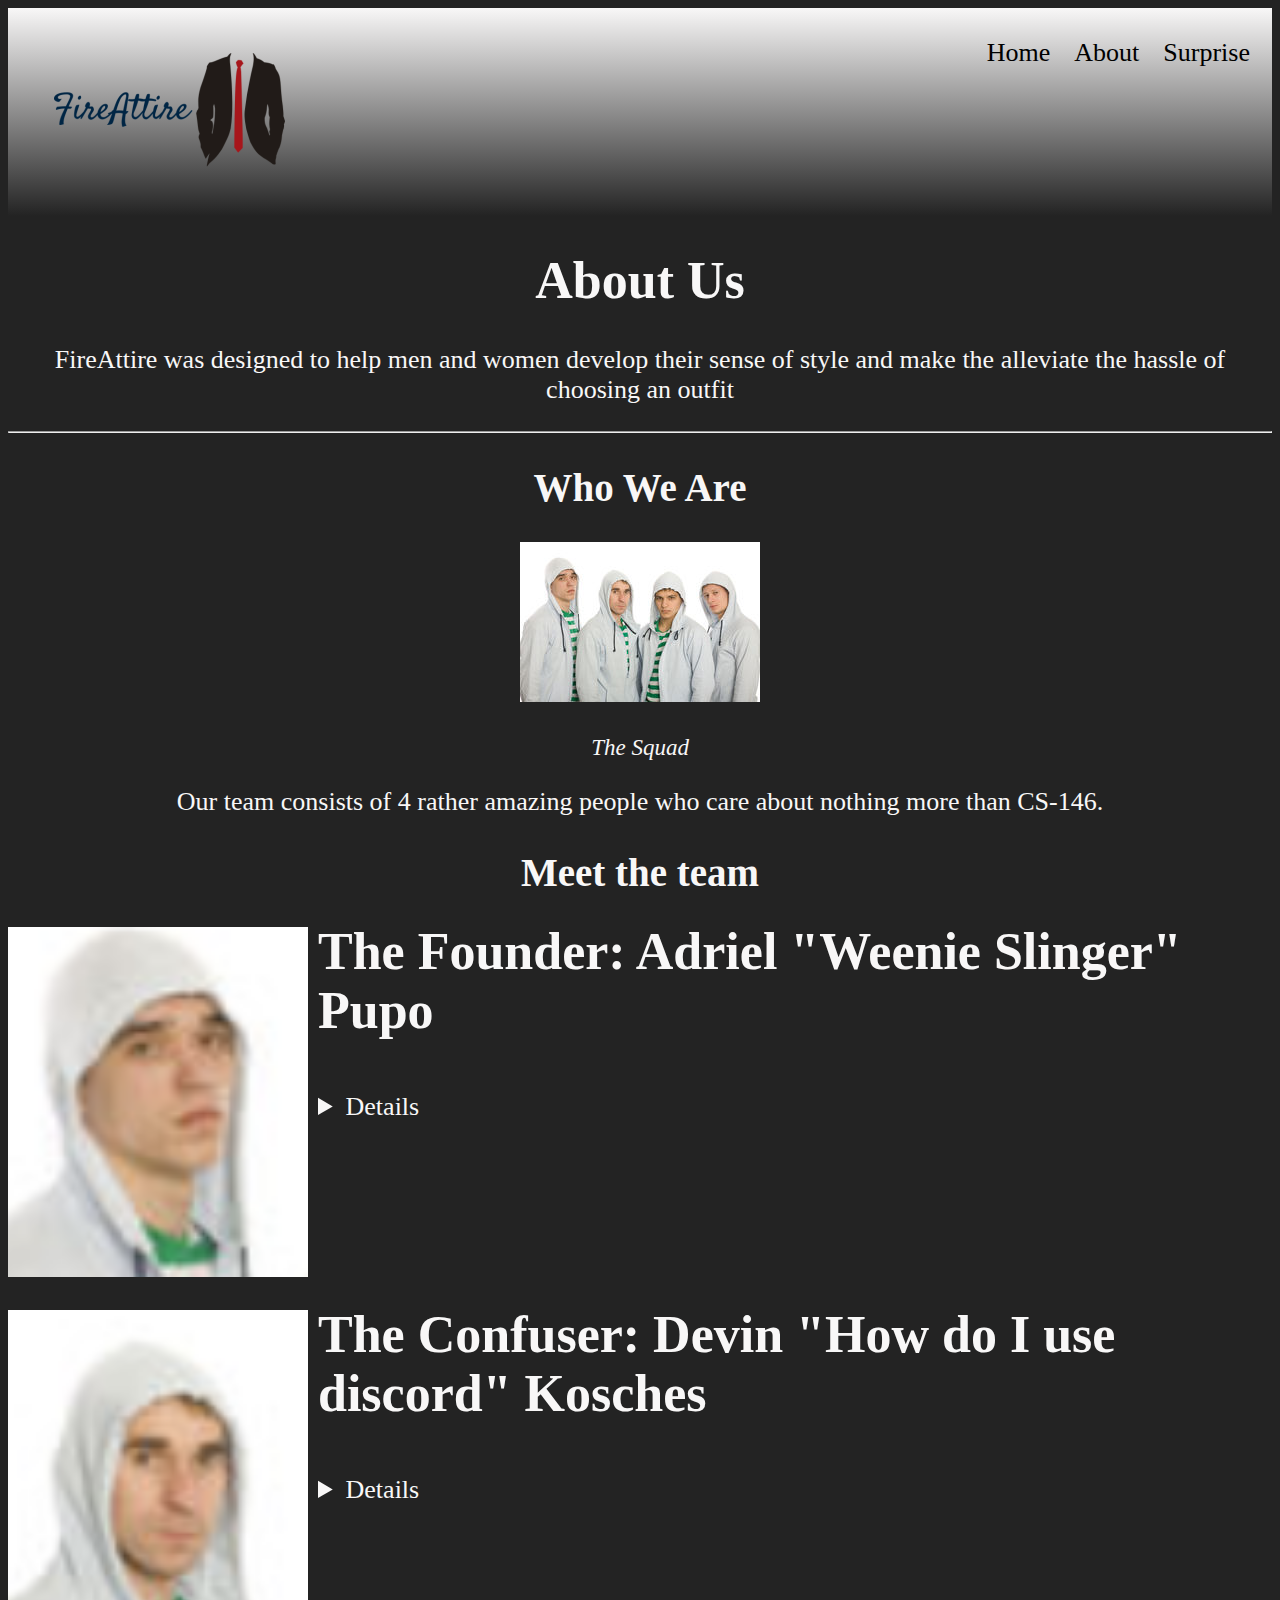
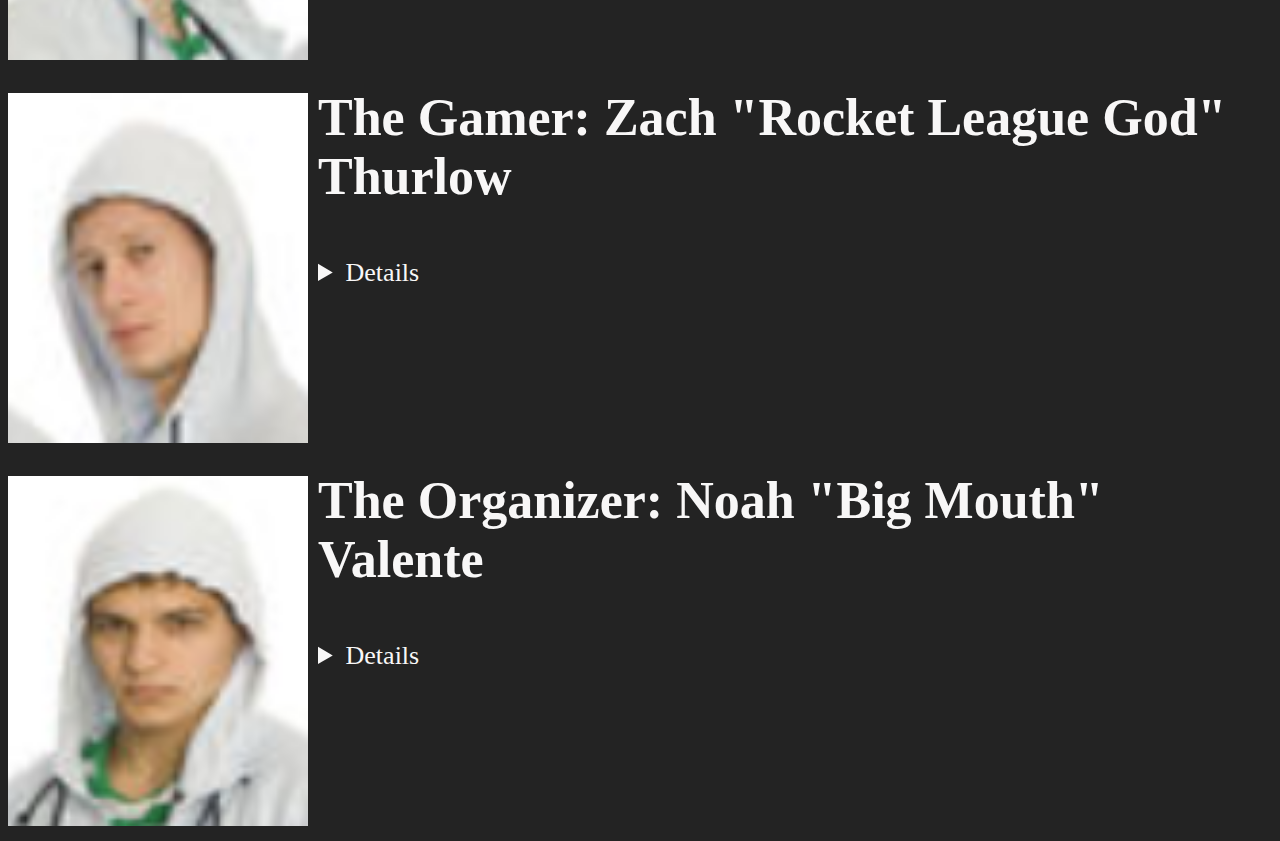
==== commit 122961da: "Update aboutus.html" ====
--- a/aboutus.html
+++ b/aboutus.html
@@ -1,109 +1,110 @@
 <!DOCTYPE html>
 <html lang="en">
 <head>
-  <meta charset="UTF-8">
-  <meta name="viewport" content="width=device-width, initial-scale=1.0">
-  <title>General Styles For Men</title>
-  <link rel="stylesheet" href="styles/generalstyles.css">
-  <link rel='icon' href='imagesforsite/favicon.ico' type='image/ico'>
+    <meta charset="UTF-8">
+    <meta name="viewport" content="width=device-width, initial-scale=1.0">
+    <link rel='icon' href='images/favicon.ico' type='image/ico'>
+    <link rel="stylesheet" href="styles/aboutus.css">
+    <title>About Us</title>
 </head>
 <body>
-  <header>
-    <div class="header">
-        <a href="index.html" class="logo">
-            <a href="index.html">
-                <img src="images/fireattirelogo.jpg">
+    <header>
+        <div class="header">
+            <a href="index.html" class="logo">
+                <a href="index.html">
+                    <img src="images/fireattirelogo.jpg">
+                </a>
             </a>
-        </a>
-        <div class="header-right">
-        <a class="active" href="index.html">Home</a>
-        <a href="aboutus.html">About</a>
-        <a href="Rick Astley - Never Gonna Give You Up (Video).mp4">Surprise</a>
+            <div class="header-right">
+            <a class="active" href="index.html">Home</a>
+            <a href="aboutus.html">About</a>
+            <a href="Rick Astley - Never Gonna Give You Up (Video).mp4">Surprise</a>
+            </div>
         </div>
-    </div>
-  </header>
-  <main>
-    <section>
-      <figure>
-  <h1> Men's Clothing Styles </h1>
-  <hr>
-  <div class="cStyle"><i>Summer Casual</i></div>
-  <div class="greyBox">
-    <img class='greyBox-image' src="images/mensummercasual1.jpg"></a>
-    <img class='greyBox-image' src="images/mensummercasual2.png" ></a>
-    <img class='greyBox-image' src="images/mensummercasual3.jpg"></a>
-      </div>
-    </figure>
-    <figure>
-<hr>
-
-  <div class="cStyle"><i>Winter Casual</i></div>
-  <div class="greyBox">
-  <img class='greyBox-image' src="images/menwintercasual1.jpg"></a>
- <img class='greyBox-image' src="images/menwintercasual2.jpg" ></a>
-  <img class='greyBox-image' src="images/menwintercasual3.jpg"></a>
-    </div>
-  </figure>
-  <figure>
-<hr>
-  <div class="cStyle"><i>Sports Wear</i></div>
-  <div class="greyBox">
-  <img class='greyBox-image' src="images/mensportswear1.jpg"></a>
-  <img class='greyBox-image' src="images/mensportswear2.jpg"></a>
- <img class='greyBox-image' src="images/mensportswear3.jpg"></a>
-    </div>
-  </figure>
-  <figure>
-<hr>
-<div class="cStyle"><i>Formal Wear</i></div>
-<div class="greyBox">
-  <img class='greyBox-image' src="images/menformalwear1.jpg"></a>
-  <img class='greyBox-image' src="images/menformalwear2.jpg"></a>
-  <img class='greyBox-image' src="images/menformalwear3.jpg"></a>
-    </div>
-  </figure>
-  </section>
-  <section>
-    <figure>
-  <h1>Women's Clothing Styles </h1>
-  <hr>
-  <div class="cStyle"><i>Summer Casual</i></div>
-  <div class="greyBox">
-  <img class='greyBox-image' src="images/womensummercasual1.jpg"></a>
-  <img class='greyBox-image' src="images/womensummercasual2.jpg"></a>
-  <img class='greyBox-image' src="images/womensummercasual3.jpg"></a>
-    </div>
-  </figure>
-  <figure>
-  <hr>
-  <div class="cStyle"><i>Winter Casual</i></div>
-  <div class="greyBox">
- <img class='greyBox-image' src="images/womenwintercasual1.jpg"></a>
- <img class='greyBox-image' src="images/womenwintercasual2.jpg"></a>
- <img class='greyBox-image' src="images/womenwintercasual3.jpg"></a>
- </div>
-</figure>
-<figure>
-<hr>
-<div class="cStyle"><i>Sports Wear</i></div>
-<div class="greyBox">
-  <img class='greyBox-image' src="images/womensportswear1.jpg"></a>
-  <img class='greyBox-image' src="images/womensportswear2.jpg" ></a>
-  <img class='greyBox-image' src="images/womensportswear3.jpg"></a>
-</div>
-</figure>
-<figure>
-
-<hr>
-<div class="cStyle"><i>Formal Wear</i></div>
-<div class="greyBox">
-  <img class='greyBox-image' src="images/womenformalwear1.jpg"></a>
-  <img class='greyBox-image' src="images/womenformalwear2.jfif"></a>
-  <img class='greyBox-image' src="images/womenformalwear3.jpg"></a>
-</div>
-</figure>
-</section>
-</main>
-
+      </header>
+    <summary>
+        <h1>
+            About Us
+        </h1>
+        <p>
+            FireAttire was designed to help men and women develop their sense of style and make the 
+            alleviate the hassle of choosing an outfit
+        </p> 
+    </summary>
+    <hr>
+        <h2>
+            Who We Are
+        </h2>
+        <figure>
+            <p>
+                <img src="images/fourwhiteguys.jpg"> 
+            </p>
+            <figcaption>The Squad</figcaption>
+        </figure>
+        <p>
+            Our team consists of 4 rather amazing people who care about nothing more than CS-146.
+        </p>
+        <h2>Meet the team</h2>
+    <main>
+        <section>
+            <div class="margin">
+                <img class="pic" src="images/adriel.png"> 
+            </div>
+            <summary>
+                <h3>
+                    The Founder: Adriel "Weenie Slinger" Pupo
+                </h3>
+                <details>
+                    Founder Adriel Pupo had trouble choosing what outfit to wear to school one morning so he thought to himself, "What if there
+                was an easier way to do this?" The idea behind FireAttire was then born. 
+                </details>
+            </summary>
+        </section>
+        <p></p>
+        <section>
+            <div class="margin">
+                <img class="pic" src="images/devin.png"> 
+            </div>
+            <summary>
+                <h3>
+                    The Confuser: Devin "How do I use discord" Kosches
+                </h3>
+                <details>
+                    Devin was assigned to work with the FireAttire team, however, he had no idea how to communicate on discord.
+                    This lead to a delay in the production of FireAttire. What a team player.
+                </details>
+            </summary>
+        </section>
+        <p></p>
+        <section>
+            <div class="margin">
+                <img class="pic" src="images/zach.png"> 
+            </div>
+            <summary>
+                <h3>
+                    The Gamer: Zach "Rocket League God" Thurlow
+                </h3>
+                <details>
+                    Zach is a great team player. More importantly though, he's a gamer. And as gamers are a minority,
+                    he is our diversity hire. We believe FireAttire should be a diverse team and having a gamer fills that role.
+                </details>
+            </summary>
+        </section>
+        <p></p>
+        <section>
+            <div class="margin">
+                <img class="pic" src="images/noah.png"> 
+            </div>
+            <summary>
+                <h3>
+                    The Organizer: Noah "Big Mouth" Valente
+                </h3>
+                <details>
+                    Noah is an organizer. Give him a task and he'll put it together. He's an essential part of the
+                    FireTire team. He runs the Github and controls the documents we make for PR. What a beast.
+                </details>
+            </summary>
+        </section>
+    </main>
 </body>
 </html>
--- a/styles/aboutus.css
+++ b/styles/aboutus.css
@@ -0,0 +1,67 @@
+h1,h2,p{
+    text-align: center;
+}
+h3 {
+    font-size: 200%;
+   margin-top: -5px;
+}
+body {
+    background: 0% 0% / contain rgb(35, 35, 35);
+    transition-property: none;
+    opacity: 1;
+    font-family: calibri, 'sans-serif';
+    font-size: 26px;
+    color: rgb(248, 247, 247);
+}
+/*Style the header with a grey background and some padding */
+.header {
+    overflow: hidden;
+    background: linear-gradient(to bottom, #f8f7f7 0%, #232323 100%);
+    padding: 20px 10px;
+}
+
+/* Style the header links */
+.header a {
+    float: left;
+    color: black;
+    text-align: center;
+    padding: 12px;
+    text-decoration: none;
+    line-height: 25px;
+    border-radius: 4px;
+}
+
+/*Style the logo link (notice that we set the same value of line-height and font-size to prevent the header to increase when the font gets bigger */
+.header a.logo {
+    font-size: 25px;
+    font-weight: bold;
+}
+
+/* Change the background color on mouse-over */
+.header a:hover {
+    background-color: #ddd;
+    color: black;
+}
+
+/* Float the link section to the right */
+.header-right {
+    float: right;
+}
+figcaption {
+    text-align: center;
+    font-style: italic;
+    font-size: 23px;
+}
+section {
+    display: flex;
+}
+
+.margin {
+    margin-right: 10px;
+}
+@media only screen and (min-width: 999px) {
+    .pic {
+        height: 350px;
+        width: 300px;
+    }
+}
